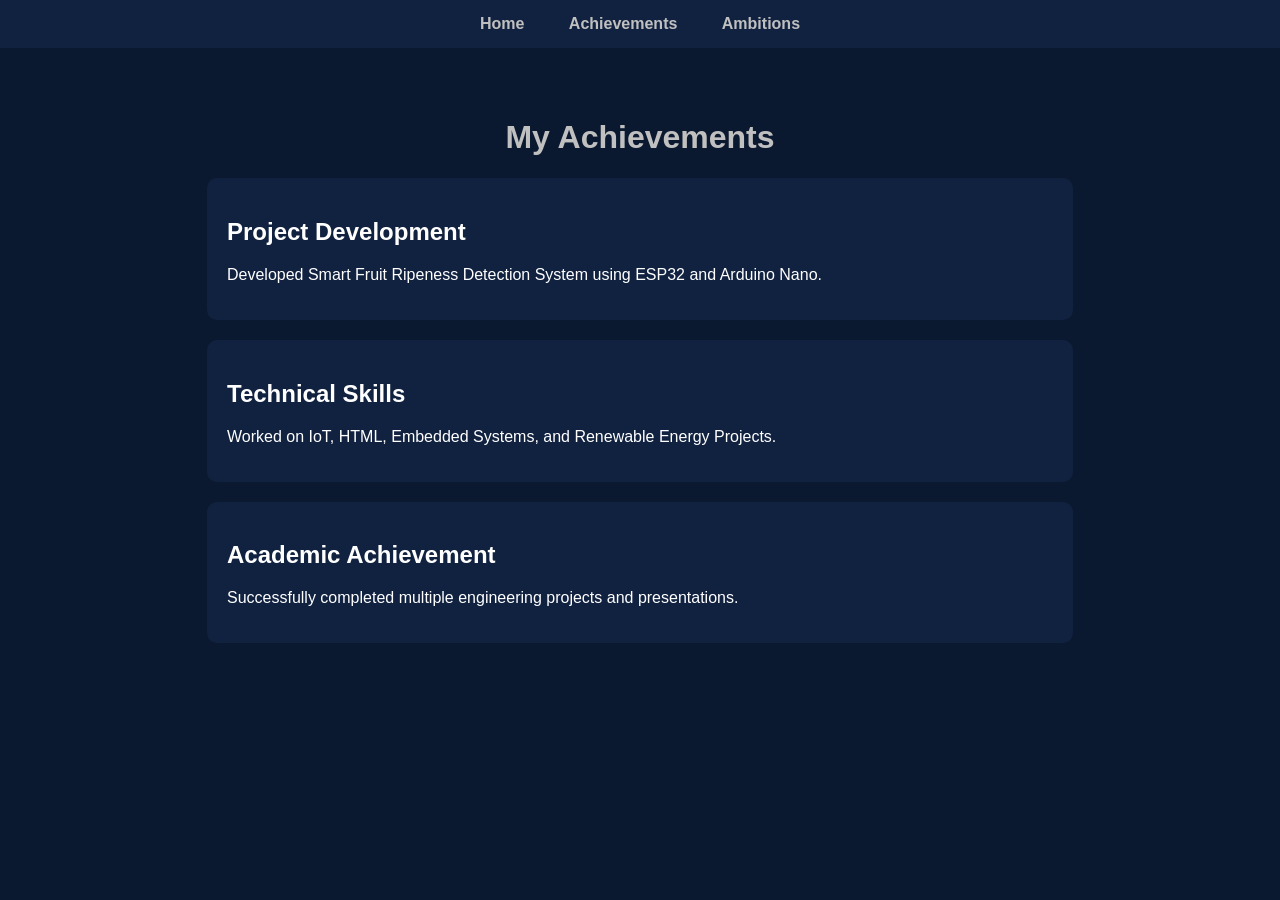
==== portfolio/Achievemenets.html @ 1949fe0e "Add files via upload" ====
<!DOCTYPE html>
<html lang="en">
<head>
    <meta charset="UTF-8">
    <title>Achievements</title>
    <style>
        body{
            margin:0;
            font-family:Arial,sans-serif;
            background:#0A192F;
            color:white;
        }

        nav{
            background:#112240;
            padding:15px;
            text-align:center;
        }

        nav a{
            color:silver;
            text-decoration:none;
            margin:20px;
            font-weight:bold;
        }

        .container{
            padding:50px;
        }

        h1{
            text-align:center;
            color:silver;
        }

        .achievement{
            background:#112240;
            margin:20px auto;
            padding:20px;
            width:70%;
            border-radius:10px;
        }
    </style>
</head>
<body>

<nav>
    <a href="index.html">Home</a>
    <a href="achievements.html">Achievements</a>
    <a href="ambitions.html">Ambitions</a>
</nav>

<div class="container">
    <h1>My Achievements</h1>

    <div class="achievement">
        <h2>Project Development</h2>
        <p>Developed Smart Fruit Ripeness Detection System using ESP32 and Arduino Nano.</p>
    </div>

    <div class="achievement">
        <h2>Technical Skills</h2>
        <p>Worked on IoT, HTML, Embedded Systems, and Renewable Energy Projects.</p>
    </div>

    <div class="achievement">
        <h2>Academic Achievement</h2>
        <p>Successfully completed multiple engineering projects and presentations.</p>
    </div>

</div>

</body>
</html>
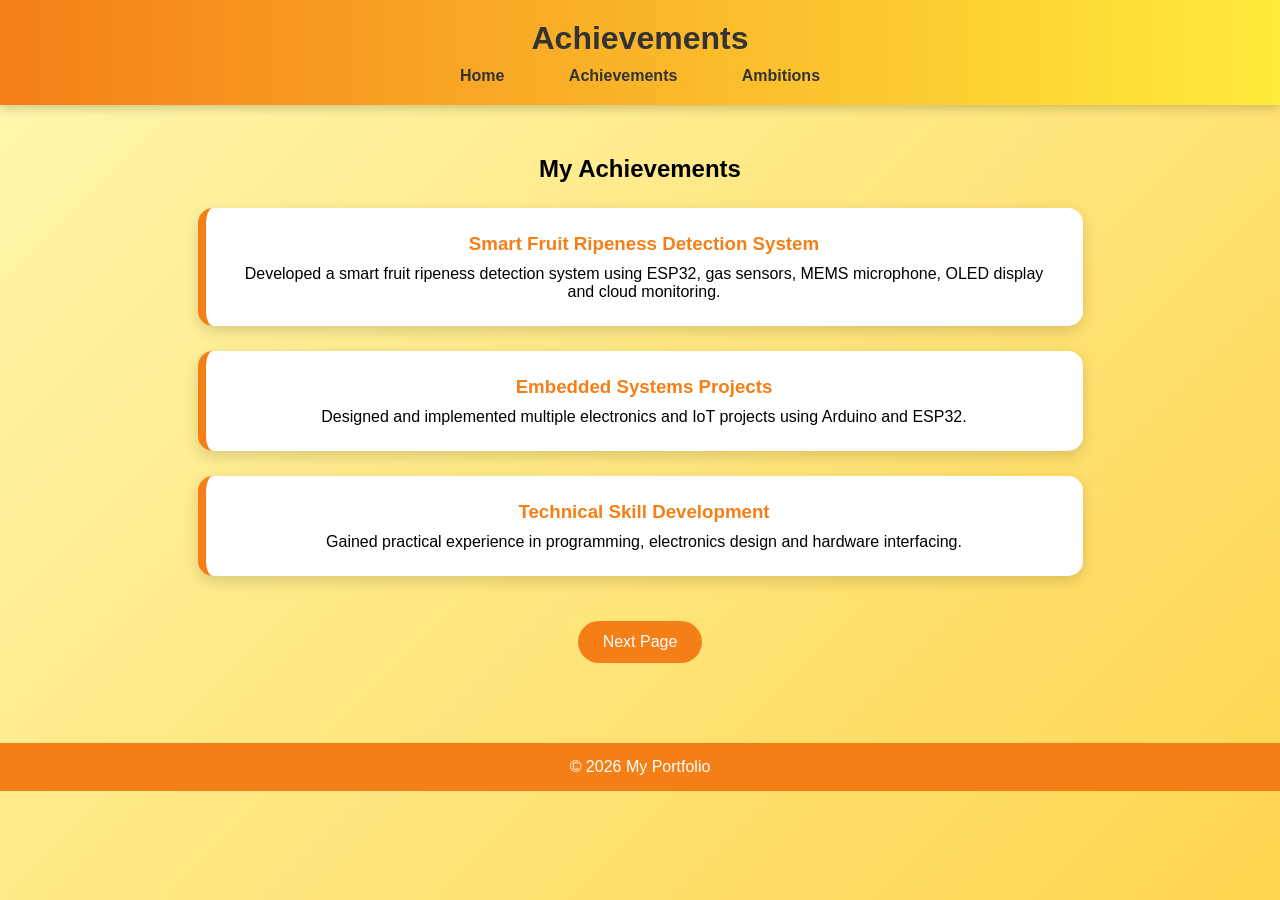
==== commit a0c5be12: "Add files via upload" ====
--- a/portfolio/Achievemenets.html
+++ b/portfolio/Achievemenets.html
@@ -1,74 +1,59 @@
 <!DOCTYPE html>
 <html lang="en">
 <head>
-    <meta charset="UTF-8">
-    <title>Achievements</title>
-    <style>
-        body{
-            margin:0;
-            font-family:Arial,sans-serif;
-            background:#0A192F;
-            color:white;
-        }
-
-        nav{
-            background:#112240;
-            padding:15px;
-            text-align:center;
-        }
-
-        nav a{
-            color:silver;
-            text-decoration:none;
-            margin:20px;
-            font-weight:bold;
-        }
-
-        .container{
-            padding:50px;
-        }
-
-        h1{
-            text-align:center;
-            color:silver;
-        }
-
-        .achievement{
-            background:#112240;
-            margin:20px auto;
-            padding:20px;
-            width:70%;
-            border-radius:10px;
-        }
-    </style>
+<meta charset="UTF-8">
+<meta name="viewport" content="width=device-width, initial-scale=1.0">
+<title>Achievements</title>
+<link rel="stylesheet" href="style.css">
 </head>
 <body>
 
-<nav>
-    <a href="index.html">Home</a>
-    <a href="achievements.html">Achievements</a>
-    <a href="ambitions.html">Ambitions</a>
-</nav>
+<header>
+    <h1>Achievements</h1>
 
-<div class="container">
-    <h1>My Achievements</h1>
+    <nav>
+        <a href="index.html">Home</a>
+        <a href="achievements.html">Achievements</a>
+        <a href="ambitions.html">Ambitions</a>
+    </nav>
+</header>
 
-    <div class="achievement">
-        <h2>Project Development</h2>
-        <p>Developed Smart Fruit Ripeness Detection System using ESP32 and Arduino Nano.</p>
-    </div>
+<section>
 
-    <div class="achievement">
-        <h2>Technical Skills</h2>
-        <p>Worked on IoT, HTML, Embedded Systems, and Renewable Energy Projects.</p>
-    </div>
+<h2>My Achievements</h2>
 
-    <div class="achievement">
-        <h2>Academic Achievement</h2>
-        <p>Successfully completed multiple engineering projects and presentations.</p>
-    </div>
+<div class="card">
+    <h3>Smart Fruit Ripeness Detection System</h3>
+    <p>
+        Developed a smart fruit ripeness detection system
+        using ESP32, gas sensors, MEMS microphone,
+        OLED display and cloud monitoring.
+    </p>
+</div>
 
+<div class="card">
+    <h3>Embedded Systems Projects</h3>
+    <p>
+        Designed and implemented multiple electronics
+        and IoT projects using Arduino and ESP32.
+    </p>
 </div>
+
+<div class="card">
+    <h3>Technical Skill Development</h3>
+    <p>
+        Gained practical experience in programming,
+        electronics design and hardware interfacing.
+    </p>
+</div>
+
+<a href="ambitions.html" class="btn">Next Page</a>
+
+</section>
+
+<footer>
+    <p>© 2026 My Portfolio</p>
+</footer>
 
 </body>
 </html>
--- a/portfolio/style.css
+++ b/portfolio/style.css
@@ -0,0 +1,102 @@
+*{
+    margin:0;
+    padding:0;
+    box-sizing:border-box;
+}
+
+body{
+    font-family:'Segoe UI',sans-serif;
+    background:linear-gradient(135deg,#fff8b0,#ffd54f);
+    min-height:100vh;
+}
+
+header{
+    background:linear-gradient(90deg,#f57f17,#ffeb3b);
+    padding:20px;
+    text-align:center;
+    box-shadow:0 3px 10px rgba(0,0,0,0.2);
+}
+
+header h1{
+    color:#333;
+    margin-bottom:10px;
+}
+
+nav a{
+    text-decoration:none;
+    color:#333;
+    font-weight:bold;
+    margin:0 15px;
+    padding:8px 15px;
+    border-radius:20px;
+    transition:.3s;
+}
+
+nav a:hover{
+    background:white;
+}
+
+section{
+    padding:50px;
+    text-align:center;
+}
+
+.hero{
+    min-height:75vh;
+    display:flex;
+    flex-direction:column;
+    justify-content:center;
+    align-items:center;
+}
+
+.profile{
+    width:220px;
+    height:220px;
+    border-radius:50%;
+    border:6px solid #f57f17;
+    margin-bottom:20px;
+    box-shadow:0 0 25px rgba(245,127,23,.5);
+}
+
+.card{
+    background:white;
+    width:75%;
+    margin:25px auto;
+    padding:25px;
+    border-radius:15px;
+    box-shadow:0 5px 15px rgba(0,0,0,0.15);
+    border-left:8px solid #f57f17;
+    transition:.3s;
+}
+
+.card:hover{
+    transform:translateY(-8px);
+}
+
+.card h3{
+    color:#f57f17;
+    margin-bottom:10px;
+}
+
+.btn{
+    display:inline-block;
+    margin-top:20px;
+    text-decoration:none;
+    color:white;
+    background:#f57f17;
+    padding:12px 25px;
+    border-radius:25px;
+    transition:.3s;
+}
+
+.btn:hover{
+    background:#ffb300;
+}
+
+footer{
+    background:#f57f17;
+    color:white;
+    text-align:center;
+    padding:15px;
+    margin-top:30px;
+}
